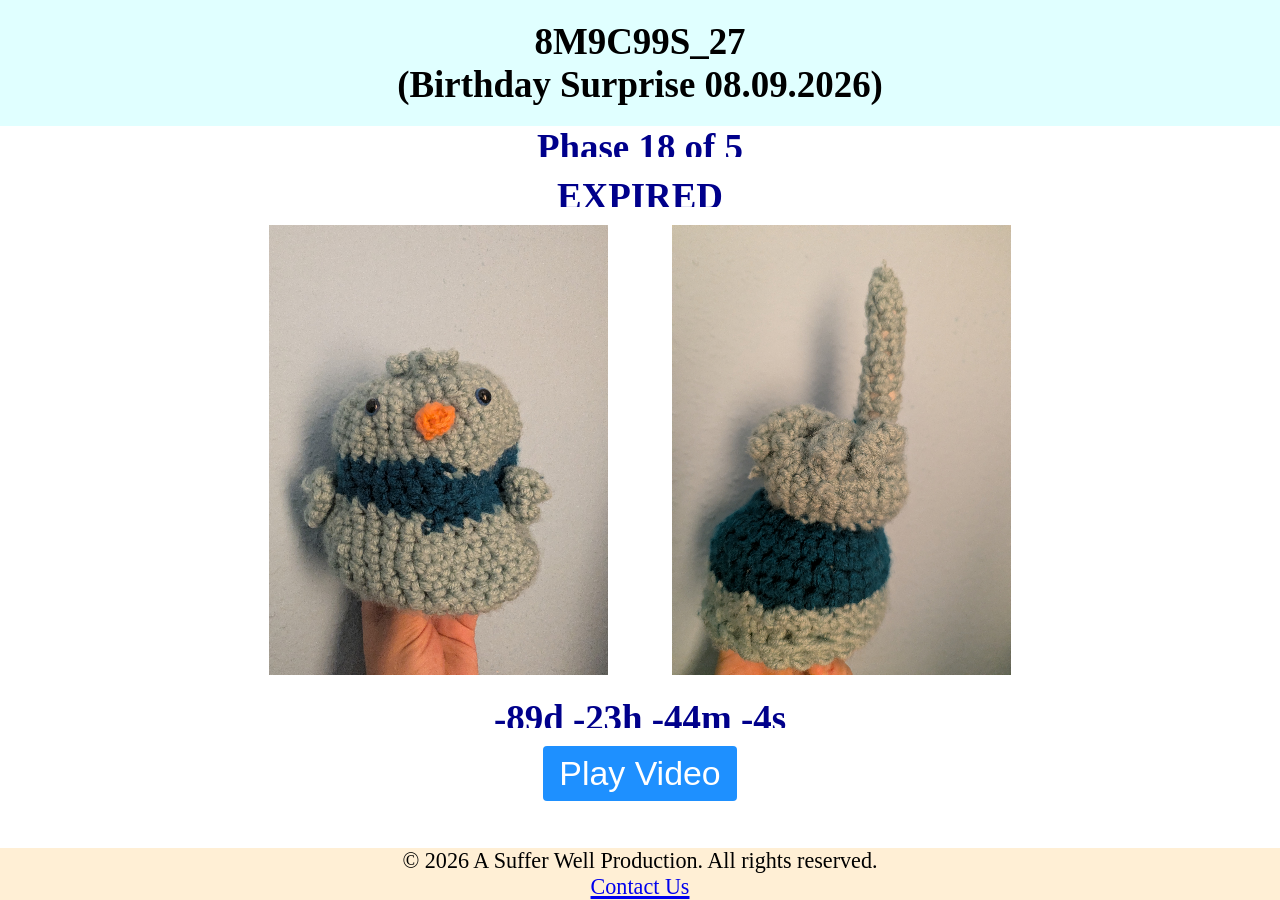
==== 8M9C99S_27/index.html @ 74f52060 "better layout and initilization" ====
<!doctype html>
<html lang="en">
  <head>
    <meta charset="UTF-8" />
    <meta name="viewport" content="width=device-width, initial-scale=1.0" />
    <title>8M9C99S_27</title>
    <link rel="stylesheet" href="style.css" />
  </head>
  <body>
    <header>
      <h1>8M9C99S_27<br />(Birthday Surprise 08.09.2026)</h1>
    </header>
    <main id="main">
      <div class="text" id="phase"></div>
      <div class="text" id="countdown"></div>
      <div id="imgDiv">
        <div id="img1">
          <img src="img/Bird.jpg" style="max-height: 50dvh; max-width: 40dvw" />
        </div>
        <div id="img2">
          <img
            src="img/Finger.jpg"
            style="max-height: 50dvh; max-width: 40dvw"
          />
        </div>
      </div>
      <div class="text" id="countdown2"></div>
      <button id="playVideo" class="hide">Play Video</button>
    </main>
    <footer>
      <p>&copy; 2026 A Suffer Well Production. All rights reserved.</p>
      <p>
        <a
          href="mailto:admin@sufferwell.online?subject=Password Reset&amp;body=Please reset my password."
          >Contact Us</a
        >
      </p>
    </footer>
  </body>
  <script async src="./app.js" defer type="module"></script>
</html>
---- 8M9C99S_27/style.css ----
* {
    margin: 0;
    padding: 0;
    box-sizing: border-box;
}

:root {
    --primary-bg-color: #1e90ff;
    --primary-color: #ffffff;
    --outline-size: 0px;
}

html {
    width: 100%;
    min-height: 100%;
}

body {
      min-height: 100vh;
  margin: 0;
  display: grid;
  grid-template-rows: auto 1fr auto;
}


 header {
    display: flex;
    flex-direction: column;
    font-weight: bold;
    font-size: calc(1.1dvw + 1.1dvh + 1.1vmin);
    outline:none;
    overflow:hidden;
    font-size-adjust: 0.25;
    max-height: 3dvh;
    padding: 7dvh;
    background: lightcyan;
    align-items: center;
    text-align: center;
    justify-content: center;
    outline: var(--outline-size) dashed orangered;
}

main {
    display: flex;
    flex-direction: column;
    gap: 2dvh;
    max-height: 75dvh;
    justify-content: center;
    align-items: center;
    outline: var(--outline-size) dashed green;
}


main .text {
    font-weight: bold;
    font-size: calc(1.1dvw + 1.1dvh + 1.1vmin);
    outline:none;
    overflow:hidden;
    font-size-adjust: 0.5;
    color: darkblue;
    text-align: center;
    align-items: center;
    justify-content: center;
    outline: var(--outline-size) dashed purple;
}

#imgDiv {
    display: flex;
    flex-direction: row;
    align-items: center;
    text-align: center;
    justify-content: center;
    height: 70%;
    gap: 5dvw;
    outline: var(--outline-size) dashed brown;
}

canvas {
    max-height: 50dvh;
    max-width: 40dvw;
    outline: var(--outline-size) dashed magenta;
}

button {
    font-size: calc(1.1dvw + 1.1dvh + 1.1vmin);
    padding: 0.5rem 1rem;
    border: none;
    border-radius: 4px;
    background-color: var(--primary-bg-color);
    color: var(--primary-color);
    cursor: pointer;
    outline: var(--outline-size) dashed red;
}

 #playVideo.hide {
  display: none;
}

#playVideo {
  display: block;
}

 footer {
    display: flex;
    flex-direction: column;
    max-height: 10dvh;
    background: PapayaWhip;
    text-align: center;
    justify-content: center;
    align-items: center;
    font-size: calc(1.1dvw + 1.1dvh + 1.1vmin);
    outline:none;
    overflow:hidden;
    font-size-adjust: 0.3;
    outline: var(--outline-size) dashed blue;
}
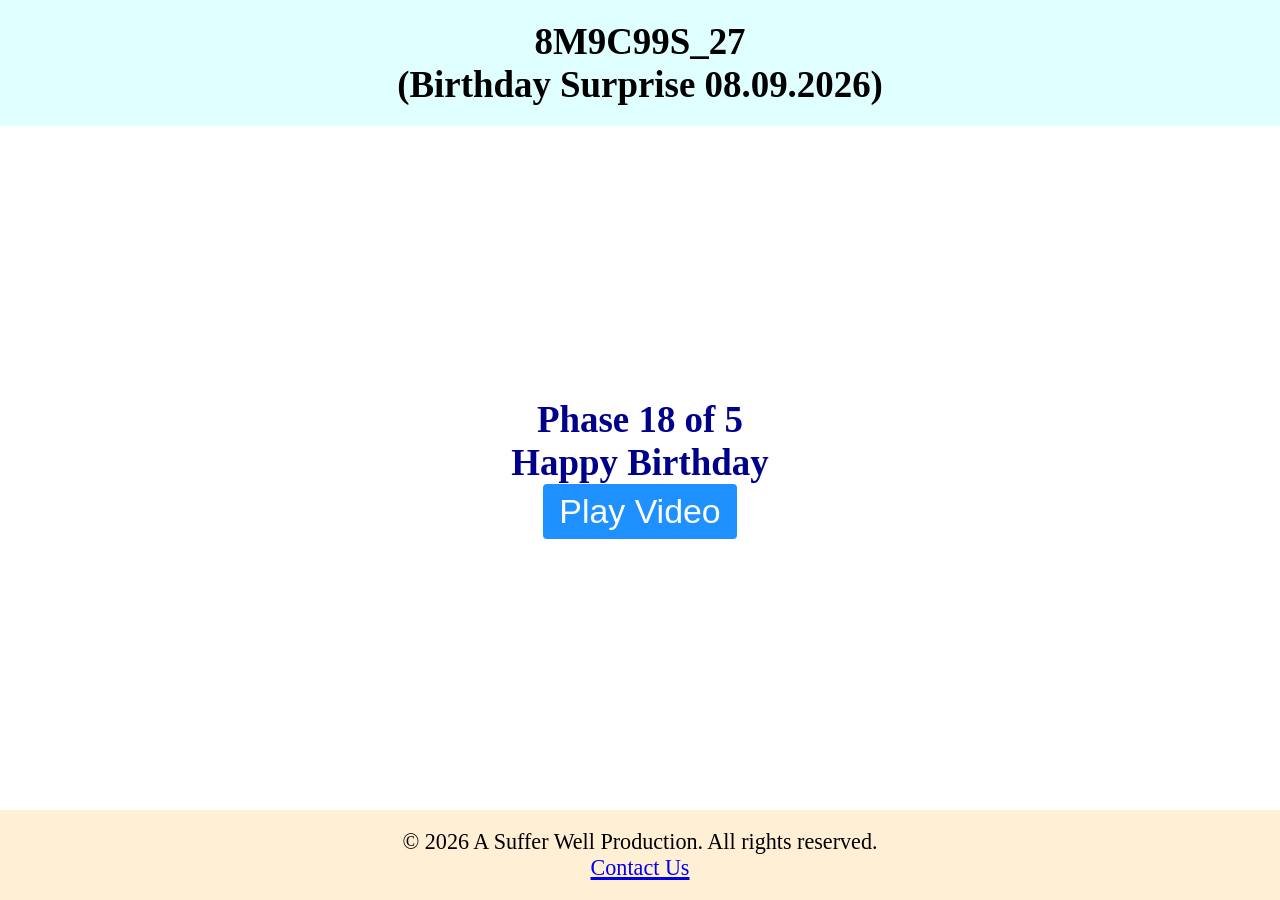
==== commit ff6737e8: "added firework and audio added firework and audio" ====
--- a/8M9C99S_27/index.html
+++ b/8M9C99S_27/index.html
@@ -5,6 +5,7 @@
     <meta name="viewport" content="width=device-width, initial-scale=1.0" />
     <title>8M9C99S_27</title>
     <link rel="stylesheet" href="style.css" />
+    <link rel="stylesheet" href="firework.css">
   </head>
   <body>
     <header>
@@ -26,7 +27,13 @@
       </div>
       <div class="text" id="countdown2"></div>
       <button id="playVideo" class="hide">Play Video</button>
+      <div id="playAudio">  
+      </div>
     </main>
+
+    <div id="firework-container">
+    </div>
+
     <footer>
       <p>&copy; 2026 A Suffer Well Production. All rights reserved.</p>
       <p>
@@ -36,6 +43,7 @@
         >
       </p>
     </footer>
+    
   </body>
   <script async src="./app.js" defer type="module"></script>
 </html>
--- a/8M9C99S_27/style.css
+++ b/8M9C99S_27/style.css
@@ -16,20 +16,20 @@
 }
 
 body {
-      min-height: 100vh;
-  margin: 0;
-  display: grid;
-  grid-template-rows: auto 1fr auto;
+    min-height: 100dvh;
+    margin: 0;
+    display: grid;
+    grid-template-rows: auto 1fr auto;
 }
 
 
- header {
+header {
     display: flex;
     flex-direction: column;
     font-weight: bold;
     font-size: calc(1.1dvw + 1.1dvh + 1.1vmin);
-    outline:none;
-    overflow:hidden;
+    outline: none;
+    overflow: hidden;
     font-size-adjust: 0.25;
     max-height: 3dvh;
     padding: 7dvh;
@@ -43,8 +43,8 @@
 main {
     display: flex;
     flex-direction: column;
-    gap: 2dvh;
-    max-height: 75dvh;
+
+    max-height: 100dvh;
     justify-content: center;
     align-items: center;
     outline: var(--outline-size) dashed green;
@@ -54,8 +54,8 @@
 main .text {
     font-weight: bold;
     font-size: calc(1.1dvw + 1.1dvh + 1.1vmin);
-    outline:none;
-    overflow:hidden;
+    outline: none;
+    overflow: hidden;
     font-size-adjust: 0.5;
     color: darkblue;
     text-align: center;
@@ -92,15 +92,25 @@
     outline: var(--outline-size) dashed red;
 }
 
- #playVideo.hide {
-  display: none;
+#playVideo.hide {
+    display: none;
 }
 
 #playVideo {
-  display: block;
+    display: block;
 }
 
- footer {
+.txtaudio{
+    color: aliceblue;
+    text-decoration: none;
+}
+
+.txtaudio a {
+     color: aliceblue;
+    text-decoration: underline;
+}
+
+footer {
     display: flex;
     flex-direction: column;
     max-height: 10dvh;
@@ -109,8 +119,9 @@
     justify-content: center;
     align-items: center;
     font-size: calc(1.1dvw + 1.1dvh + 1.1vmin);
-    outline:none;
-    overflow:hidden;
+    outline: none;
+    overflow: hidden;
     font-size-adjust: 0.3;
+    padding: 20px;
     outline: var(--outline-size) dashed blue;
 }
--- a/8M9C99S_27/firework.css
+++ b/8M9C99S_27/firework.css
@@ -0,0 +1,181 @@
+.bgcolor {
+  background: 
+    linear-gradient(#0007, #0000),
+    #123;
+  margin: 0;
+  height: 100vh;
+  overflow: hidden;
+}
+
+@keyframes firework {
+  0% { transform: translate(var(--x), var(--initialY)); width: var(--initialSize); opacity: 1; }
+  50% { width: 0.5vmin; opacity: 1; }
+  100% { width: var(--finalSize); opacity: 0; }
+}
+
+/* @keyframes fireworkPseudo {
+  0% { transform: translate(-50%, -50%); width: var(--initialSize); opacity: 1; }
+  50% { width: 0.5vmin; opacity: 1; }
+  100% { width: var(--finalSize); opacity: 0; }
+}
+ */
+.firework,
+.firework::before,
+.firework::after
+{
+  --initialSize: 0.5vmin;
+  --finalSize: 45vmin;
+  --particleSize: 0.2vmin;
+  --color1: yellow;
+  --color2: khaki;
+  --color3: white;
+  --color4: lime;
+  --color5: gold;
+  --color6: mediumseagreen;
+  --y: -30vmin;
+  --x: -50%;
+  --initialY: 60vmin;
+  content: "";
+  animation: firework 2s infinite;
+  position: absolute;
+  top: 50%;
+  left: 50%;
+  transform: translate(-50%, var(--y));
+  width: var(--initialSize);
+  aspect-ratio: 1;
+  background: 
+    /*
+    radial-gradient(circle, var(--color1) var(--particleSize), #0000 0) 0% 0%,
+    radial-gradient(circle, var(--color1) var(--particleSize), #0000 0) 100% 0%,
+    radial-gradient(circle, var(--color1) var(--particleSize), #0000 0) 100% 100%,
+    radial-gradient(circle, var(--color1) var(--particleSize), #0000 0) 0% 100%,
+    */
+    
+    radial-gradient(circle, var(--color1) var(--particleSize), #0000 0) 50% 0%,
+    radial-gradient(circle, var(--color2) var(--particleSize), #0000 0) 100% 50%,
+    radial-gradient(circle, var(--color3) var(--particleSize), #0000 0) 50% 100%,
+    radial-gradient(circle, var(--color4) var(--particleSize), #0000 0) 0% 50%,
+    
+    /* bottom right */
+    radial-gradient(circle, var(--color5) var(--particleSize), #0000 0) 80% 90%,
+    radial-gradient(circle, var(--color6) var(--particleSize), #0000 0) 95% 90%,
+    radial-gradient(circle, var(--color1) var(--particleSize), #0000 0) 90% 70%,
+    radial-gradient(circle, var(--color2) var(--particleSize), #0000 0) 100% 60%,
+    radial-gradient(circle, var(--color3) var(--particleSize), #0000 0) 55% 80%,
+    radial-gradient(circle, var(--color4) var(--particleSize), #0000 0) 70% 77%,
+    
+    /* bottom left */
+    radial-gradient(circle, var(--color5) var(--particleSize), #0000 0) 22% 90%,
+    radial-gradient(circle, var(--color6) var(--particleSize), #0000 0) 45% 90%,
+    radial-gradient(circle, var(--color1) var(--particleSize), #0000 0) 33% 70%,
+    radial-gradient(circle, var(--color2) var(--particleSize), #0000 0) 10% 60%,
+    radial-gradient(circle, var(--color3) var(--particleSize), #0000 0) 31% 80%,
+    radial-gradient(circle, var(--color4) var(--particleSize), #0000 0) 28% 77%,
+    radial-gradient(circle, var(--color5) var(--particleSize), #0000 0) 13% 72%,
+    
+    /* top left */
+    radial-gradient(circle, var(--color6) var(--particleSize), #0000 0) 80% 10%,
+    radial-gradient(circle, var(--color1) var(--particleSize), #0000 0) 95% 14%,
+    radial-gradient(circle, var(--color2) var(--particleSize), #0000 0) 90% 23%,
+    radial-gradient(circle, var(--color3) var(--particleSize), #0000 0) 100% 43%,
+    radial-gradient(circle, var(--color4) var(--particleSize), #0000 0) 85% 27%,
+    radial-gradient(circle, var(--color5) var(--particleSize), #0000 0) 77% 37%,
+    radial-gradient(circle, var(--color6) var(--particleSize), #0000 0) 60% 7%,
+    
+    /* top right */
+    radial-gradient(circle, var(--color1) var(--particleSize), #0000 0) 22% 14%,
+    radial-gradient(circle, var(--color1) var(--particleSize), #0000 0) 45% 20%,
+    radial-gradient(circle, var(--color1) var(--particleSize), #0000 0) 33% 34%,
+    radial-gradient(circle, var(--color1) var(--particleSize), #0000 0) 10% 29%,
+    radial-gradient(circle, var(--color1) var(--particleSize), #0000 0) 31% 37%,
+    radial-gradient(circle, var(--color1) var(--particleSize), #0000 0) 28% 7%,
+    radial-gradient(circle, var(--color1) var(--particleSize), #0000 0) 13% 42%
+    ;
+  background-size: var(--initialSize) var(--initialSize);
+  background-repeat: no-repeat;
+}
+
+.firework::before {
+  --x: -50%;
+  --y: -50%;
+  --initialY: -50%;
+/*   transform: translate(-20vmin, -2vmin) rotate(40deg) scale(1.3) rotateY(40deg); */
+  transform: translate(-50%, -50%) rotate(40deg) scale(1.3) rotateY(40deg);
+/*   animation: fireworkPseudo 2s infinite; */
+}
+
+.firework::after {
+  --x: -50%;
+  --y: -50%;
+  --initialY: -50%;
+/*   transform: translate(44vmin, -50%) rotate(170deg) scale(1.15) rotateY(-30deg); */
+  transform: translate(-50%, -50%) rotate(170deg) scale(1.15) rotateY(-30deg);
+/*   animation: fireworkPseudo 2s infinite; */
+}
+
+.firework:nth-child(2) {
+  --x: 30vmin;
+}
+
+.firework:nth-child(2),
+.firework:nth-child(2)::before,
+.firework:nth-child(2)::after {
+  --color1: pink;
+  --color2: violet;
+  --color3: fuchsia;
+  --color4: orchid;
+  --color5: plum;
+  --color6: lavender;  
+  --finalSize: 40vmin;
+  left: 30%;
+  top: 60%;
+  animation-delay: -0.25s;
+}
+
+.firework:nth-child(3) {
+  --x: -30vmin;
+  --y: -50vmin;
+}
+
+.firework:nth-child(3),
+.firework:nth-child(3)::before,
+.firework:nth-child(3)::after {
+  --color1: cyan;
+  --color2: lightcyan;
+  --color3: lightblue;
+  --color4: PaleTurquoise;
+  --color5: SkyBlue;
+  --color6: lavender;
+  --finalSize: 35vmin;
+  left: 70%;
+  top: 60%;
+  animation-delay: -0.4s;
+}
+
+.firework:nth-child(4) {
+  --x: 30vmin;
+}
+
+.firework:nth-child(4),
+.firework:nth-child(4)::before,
+.firework:nth-child(4)::after {
+  --color1: pink;
+  --color2: violet;
+  --color3: fuchsia;
+  --color4: orchid;
+  --color5: plum;
+  --color6: lavender;  
+  --finalSize: 40vmin;
+  left: 50%;
+  top: 60%;
+  animation-delay: -0.25s;
+}
+
+.firework:nth-child(5) {
+  --x: -30vmin;
+  --y: -50vmin;
+}
+
+
+
+
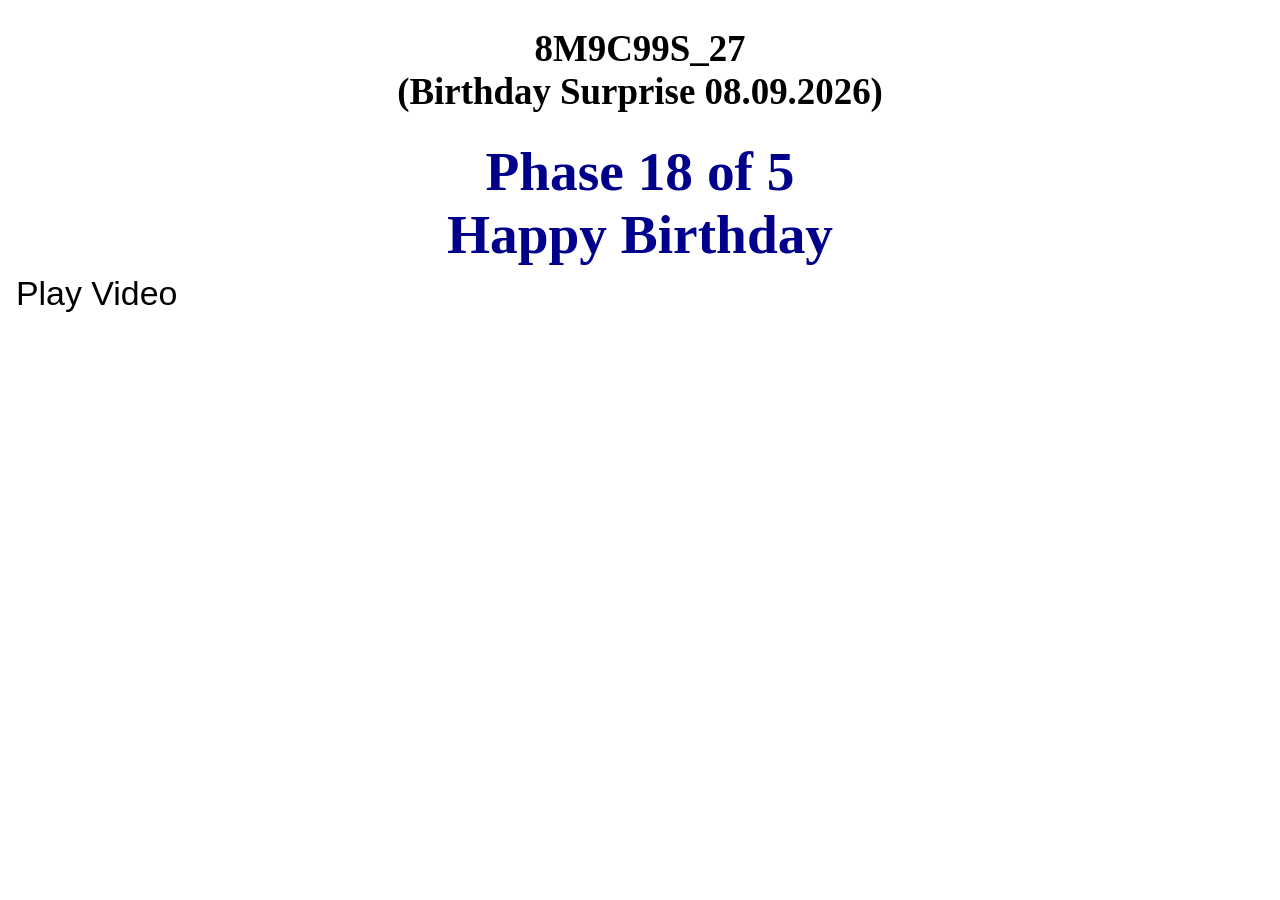
==== commit 38be176d: "better and more responsive layout" ====
--- a/8M9C99S_27/index.html
+++ b/8M9C99S_27/index.html
@@ -33,16 +33,6 @@
 
     <div id="firework-container">
     </div>
-
-    <footer>
-      <p>&copy; 2026 A Suffer Well Production. All rights reserved.</p>
-      <p>
-        <a
-          href="mailto:admin@sufferwell.online?subject=Password Reset&amp;body=Please reset my password."
-          >Contact Us</a
-        >
-      </p>
-    </footer>
     
   </body>
   <script async src="./app.js" defer type="module"></script>
--- a/8M9C99S_27/style.css
+++ b/8M9C99S_27/style.css
@@ -5,22 +5,9 @@
 }
 
 :root {
-    --primary-bg-color: #1e90ff;
-    --primary-color: #ffffff;
     --outline-size: 0px;
 }
 
-html {
-    width: 100%;
-    min-height: 100%;
-}
-
-body {
-    min-height: 100dvh;
-    margin: 0;
-    display: grid;
-    grid-template-rows: auto 1fr auto;
-}
 
 
 header {
@@ -31,23 +18,12 @@
     outline: none;
     overflow: hidden;
     font-size-adjust: 0.25;
-    max-height: 3dvh;
-    padding: 7dvh;
-    background: lightcyan;
+    min-height: 3dvh;
+    padding: 3dvh;
     align-items: center;
     text-align: center;
     justify-content: center;
     outline: var(--outline-size) dashed orangered;
-}
-
-main {
-    display: flex;
-    flex-direction: column;
-
-    max-height: 100dvh;
-    justify-content: center;
-    align-items: center;
-    outline: var(--outline-size) dashed green;
 }
 
 
@@ -56,7 +32,7 @@
     font-size: calc(1.1dvw + 1.1dvh + 1.1vmin);
     outline: none;
     overflow: hidden;
-    font-size-adjust: 0.5;
+    font-size-adjust: 0.75;
     color: darkblue;
     text-align: center;
     align-items: center;
@@ -70,14 +46,15 @@
     align-items: center;
     text-align: center;
     justify-content: center;
-    height: 70%;
-    gap: 5dvw;
+    height: 65dvh;
+    width: 100dvw;
+    gap: 7dvw;
     outline: var(--outline-size) dashed brown;
 }
 
 canvas {
-    max-height: 50dvh;
-    max-width: 40dvw;
+    height: 50dvh;
+    width: 25dvh;
     outline: var(--outline-size) dashed magenta;
 }
 
@@ -108,20 +85,4 @@
 .txtaudio a {
      color: aliceblue;
     text-decoration: underline;
-}
-
-footer {
-    display: flex;
-    flex-direction: column;
-    max-height: 10dvh;
-    background: PapayaWhip;
-    text-align: center;
-    justify-content: center;
-    align-items: center;
-    font-size: calc(1.1dvw + 1.1dvh + 1.1vmin);
-    outline: none;
-    overflow: hidden;
-    font-size-adjust: 0.3;
-    padding: 20px;
-    outline: var(--outline-size) dashed blue;
 }
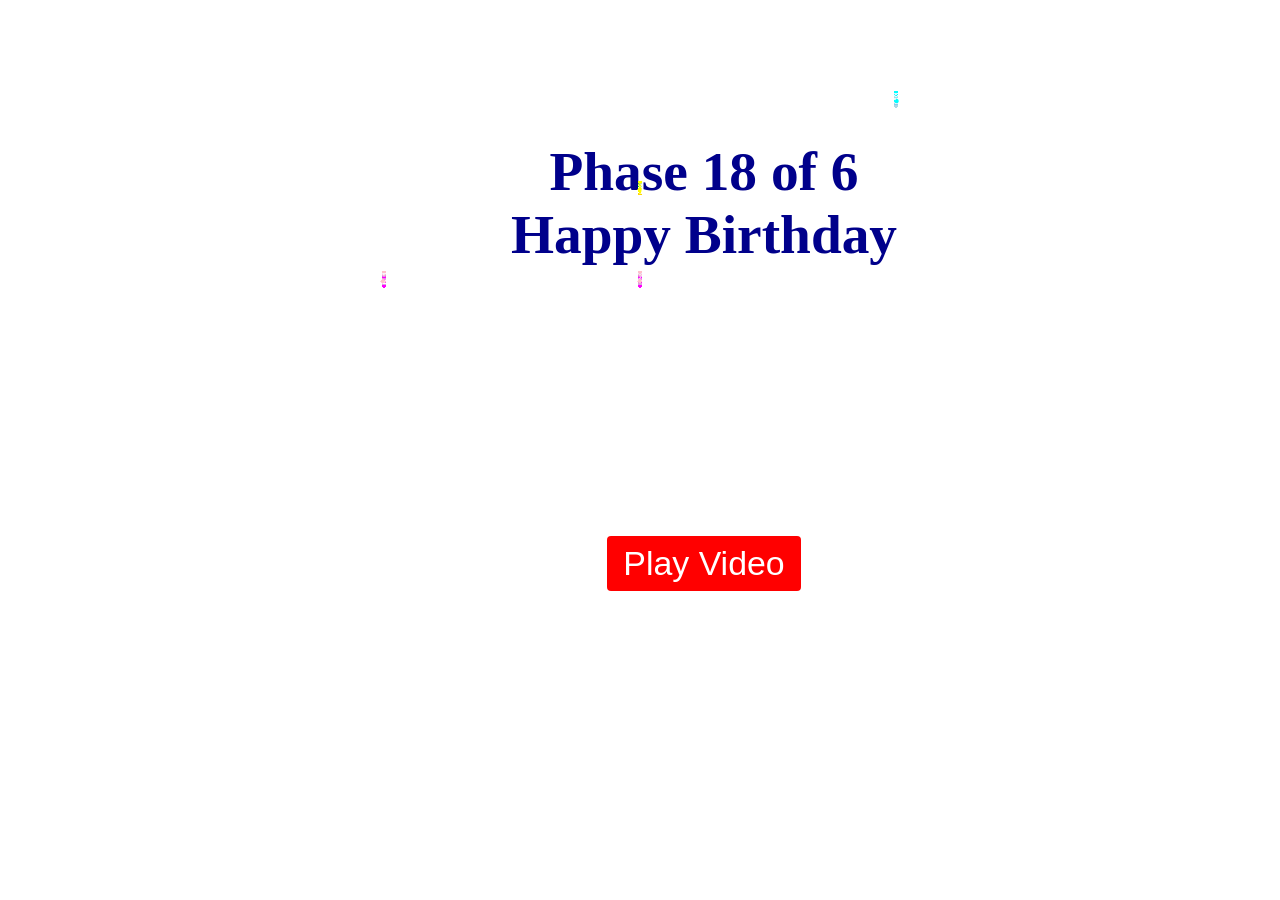
==== commit e5849555: "updated pixelate and phase transition" ====
--- a/8M9C99S_27/index.html
+++ b/8M9C99S_27/index.html
@@ -1,39 +1,40 @@
 <!doctype html>
 <html lang="en">
-  <head>
-    <meta charset="UTF-8" />
-    <meta name="viewport" content="width=device-width, initial-scale=1.0" />
-    <title>8M9C99S_27</title>
-    <link rel="stylesheet" href="style.css" />
-    <link rel="stylesheet" href="firework.css">
-  </head>
-  <body>
-    <header>
-      <h1>8M9C99S_27<br />(Birthday Surprise 08.09.2026)</h1>
-    </header>
-    <main id="main">
-      <div class="text" id="phase"></div>
-      <div class="text" id="countdown"></div>
-      <div id="imgDiv">
-        <div id="img1">
-          <img src="img/Bird.jpg" style="max-height: 50dvh; max-width: 40dvw" />
-        </div>
-        <div id="img2">
-          <img
-            src="img/Finger.jpg"
-            style="max-height: 50dvh; max-width: 40dvw"
-          />
-        </div>
+
+<head>
+  <meta charset="UTF-8" />
+  <meta name="viewport" content="width=device-width, initial-scale=1.0" />
+  <title>8M9C99S_27</title>
+  <link rel="stylesheet" href="style.css" />
+  <link rel="stylesheet" href="firework.css">
+  <link rel="icon" type="image/png" sizes="32x32" href="img/SW-8M9C99S_27.png">
+</head>
+
+<body>
+  <header>
+    <h1>8M9C99S_27<br />(Birthday Surprise 08.09.2026)</h1>
+  </header>
+  <main id="main">
+    <div class="text" id="phase"></div>
+    <div class="text" id="countdown"></div>
+    <div id="imgDiv">
+      <div id="img1Div">
+        <img id="img1" src="" style="max-height: 50dvh; max-width: 40dvw" />
       </div>
-      <div class="text" id="countdown2"></div>
-      <button id="playVideo" class="hide">Play Video</button>
-      <div id="playAudio">  
+      <div id="img2Div">
+        <img id="img2" src="" style="max-height: 50dvh; max-width: 40dvw" />
       </div>
-    </main>
+    </div>
+    <div class="text" id="countdown2"></div>
+    <button id="playVideo" class="hide">Play Video</button>
+    <div id="playAudio">
+    </div>
+  </main>
 
-    <div id="firework-container">
-    </div>
-    
-  </body>
-  <script async src="./app.js" defer type="module"></script>
-</html>
+  <div id="firework-container">
+  </div>
+
+</body>
+<script src="./app.js" type="module"></script>
+
+</html>
--- a/8M9C99S_27/style.css
+++ b/8M9C99S_27/style.css
@@ -26,6 +26,17 @@
     outline: var(--outline-size) dashed orangered;
 }
 
+body{
+    margin-left: 10dvw;
+}
+
+main{
+    display: flex;
+    flex-direction: column;
+    align-items: center;
+    text-align: center;
+    justify-content: center;
+}
 
 main .text {
     font-weight: bold;
@@ -46,24 +57,24 @@
     align-items: center;
     text-align: center;
     justify-content: center;
-    height: 65dvh;
-    width: 100dvw;
     gap: 7dvw;
     outline: var(--outline-size) dashed brown;
+    padding: 3dvh;
 }
 
 canvas {
-    height: 50dvh;
-    width: 25dvh;
+    max-height: 50dvh;
+    max-width: 40dvw;
     outline: var(--outline-size) dashed magenta;
 }
 
 button {
     font-size: calc(1.1dvw + 1.1dvh + 1.1vmin);
+    margin-top:30dvh;
     padding: 0.5rem 1rem;
     border: none;
     border-radius: 4px;
-    background-color: var(--primary-bg-color);
+    background-color: red;
     color: var(--primary-color);
     cursor: pointer;
     outline: var(--outline-size) dashed red;
--- a/8M9C99S_27/firework.css
+++ b/8M9C99S_27/firework.css
@@ -1,3 +1,8 @@
+body{
+  color: white;
+}
+
+
 .bgcolor {
   background: 
     linear-gradient(#0007, #0000),
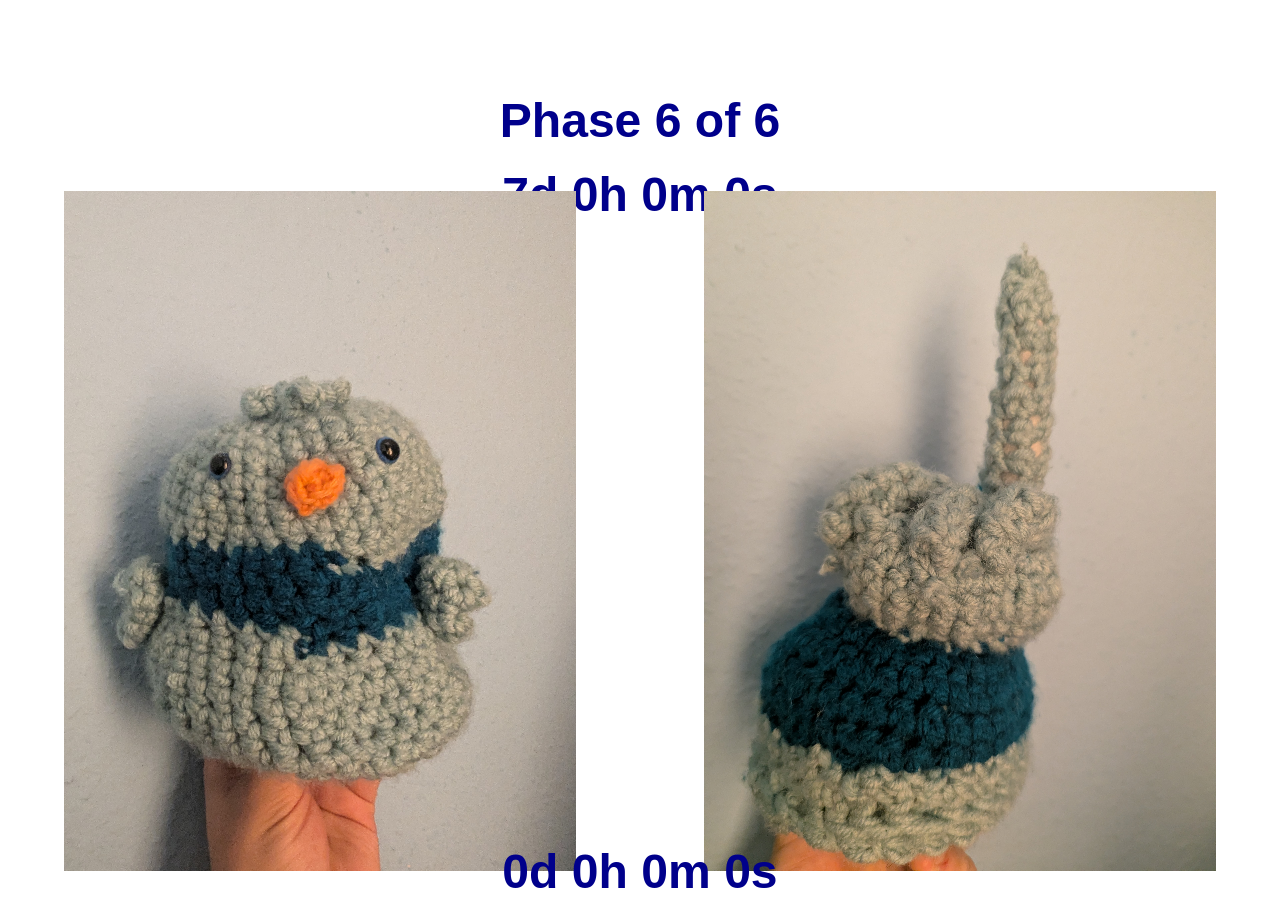
==== commit 33590523: "final phase update" ====
--- a/8M9C99S_27/index.html
+++ b/8M9C99S_27/index.html
@@ -27,8 +27,6 @@
     </div>
     <div class="text" id="countdown2"></div>
     <button id="playVideo" class="hide">Play Video</button>
-    <div id="playAudio">
-    </div>
   </main>
 
   <div id="firework-container">
--- a/8M9C99S_27/style.css
+++ b/8M9C99S_27/style.css
@@ -19,7 +19,7 @@
     overflow: hidden;
     font-size-adjust: 0.25;
     min-height: 3dvh;
-    padding: 3dvh;
+    padding: 1dvh;
     align-items: center;
     text-align: center;
     justify-content: center;
@@ -27,15 +27,18 @@
 }
 
 body{
-    margin-left: 10dvw;
+    font-family: Arial, Helvetica, sans-serif;
+    margin: 0;
+    width: 100%;
 }
 
 main{
     display: flex;
     flex-direction: column;
     align-items: center;
-    text-align: center;
-    justify-content: center;
+    width: 100%;
+    height: 90dvh;
+    gap:2dvh;
 }
 
 main .text {
@@ -44,6 +47,9 @@
     outline: none;
     overflow: hidden;
     font-size-adjust: 0.75;
+    align-items: center;
+    text-align: center;
+    justify-content: center;
     color: darkblue;
     text-align: center;
     align-items: center;
@@ -57,14 +63,16 @@
     align-items: center;
     text-align: center;
     justify-content: center;
-    gap: 7dvw;
+    height: 50%;
+    width: 100%;
+    gap: 10dvw;
     outline: var(--outline-size) dashed brown;
-    padding: 3dvh;
+    margin: 10dvh 0;
 }
 
 canvas {
-    max-height: 50dvh;
-    max-width: 40dvw;
+    min-height: 60dvh;
+    width: 40dvw;
     outline: var(--outline-size) dashed magenta;
 }
 
@@ -74,6 +82,9 @@
     padding: 0.5rem 1rem;
     border: none;
     border-radius: 4px;
+    width: 20dvw;
+    padding: 1dvh 2dvw;
+    font-weight: bold;
     background-color: red;
     color: var(--primary-color);
     cursor: pointer;
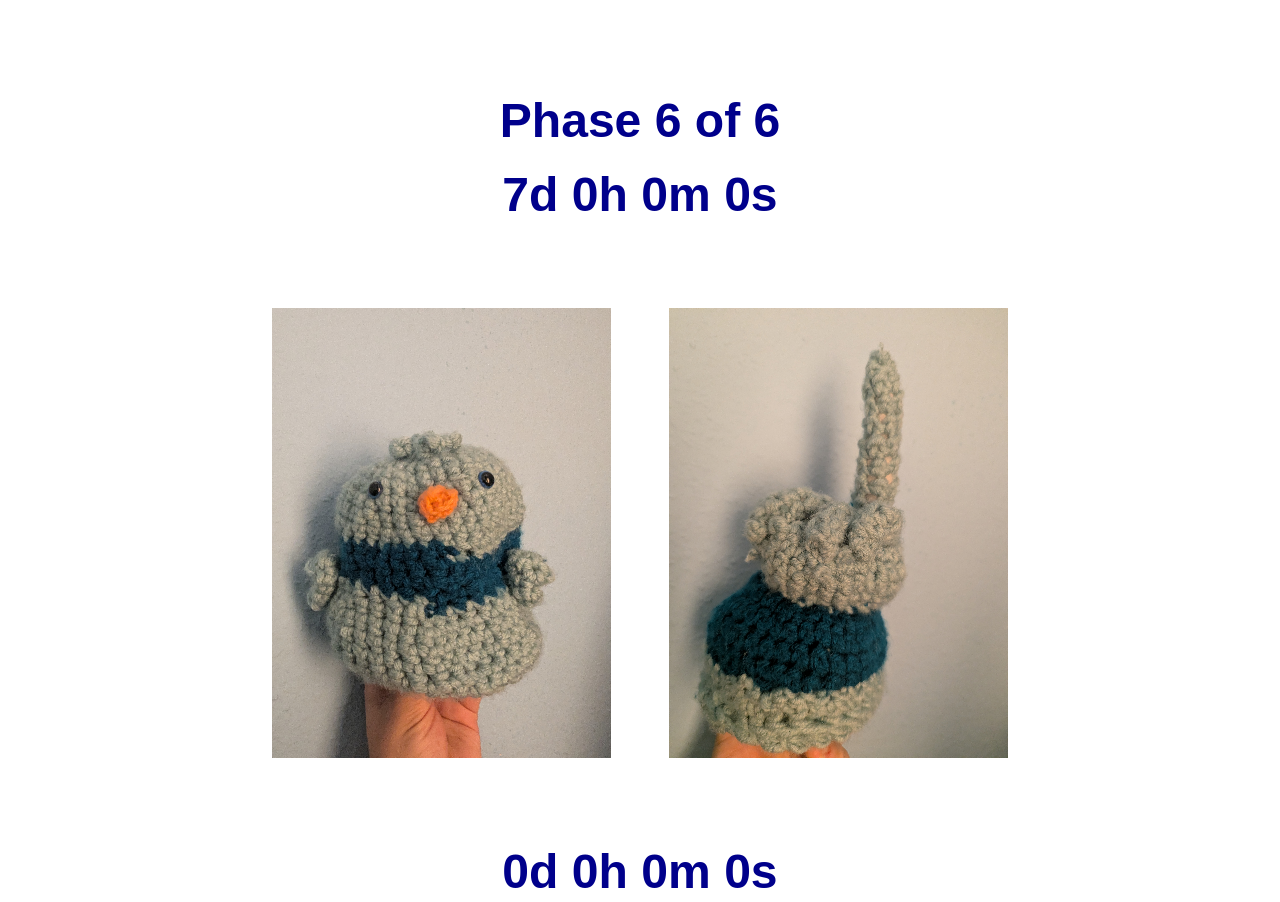
==== commit 9a2240eb: "minor tweaks" ====
--- a/8M9C99S_27/index.html
+++ b/8M9C99S_27/index.html
@@ -18,7 +18,7 @@
     <div class="text" id="phase"></div>
     <div class="text" id="countdown"></div>
     <div id="imgDiv">
-      <div id="img1Div">
+          <div id="img1Div">
         <img id="img1" src="" style="max-height: 50dvh; max-width: 40dvw" />
       </div>
       <div id="img2Div">
--- a/8M9C99S_27/style.css
+++ b/8M9C99S_27/style.css
@@ -64,21 +64,35 @@
     text-align: center;
     justify-content: center;
     height: 50%;
-    width: 100%;
-    gap: 10dvw;
+    width: 10%;
+    gap: 30dvw;
     outline: var(--outline-size) dashed brown;
     margin: 10dvh 0;
 }
 
+#img1Div, #img2Div {
+    display: flex;
+    flex-direction: column;
+    align-items: center;
+    text-align: center;
+    justify-content: center;
+    height: 50%;
+    width: 10%;
+    outline: var(--outline-size) dashed brown;
+}
+
+
+
 canvas {
-    min-height: 60dvh;
-    width: 40dvw;
+    max-height: 50dvh;
+    max-width: 50dvw;
+    margin: 10dvh 0;
     outline: var(--outline-size) dashed magenta;
 }
 
-button {
+#playVideo {
     font-size: calc(1.1dvw + 1.1dvh + 1.1vmin);
-    margin-top:30dvh;
+    margin-top:20dvh;
     padding: 0.5rem 1rem;
     border: none;
     border-radius: 4px;
@@ -89,15 +103,13 @@
     color: var(--primary-color);
     cursor: pointer;
     outline: var(--outline-size) dashed red;
+    display: block;
 }
 
 #playVideo.hide {
     display: none;
 }
 
-#playVideo {
-    display: block;
-}
 
 .txtaudio{
     color: aliceblue;
--- a/8M9C99S_27/firework.css
+++ b/8M9C99S_27/firework.css
@@ -181,6 +181,20 @@
   --y: -50vmin;
 }
 
-
-
-
+.firework:nth-child(3),
+.firework:nth-child(3)::before,
+.firework:nth-child(3)::after {
+  --color1: cyan;
+  --color2: lightcyan;
+  --color3: lightblue;
+  --color4: PaleTurquoise;
+  --color5: SkyBlue;
+  --color6: lavender;
+  --finalSize: 35vmin;
+  left: 70%;
+  top: 60%;
+  animation-delay: -0.4s;
+}
+
+
+
